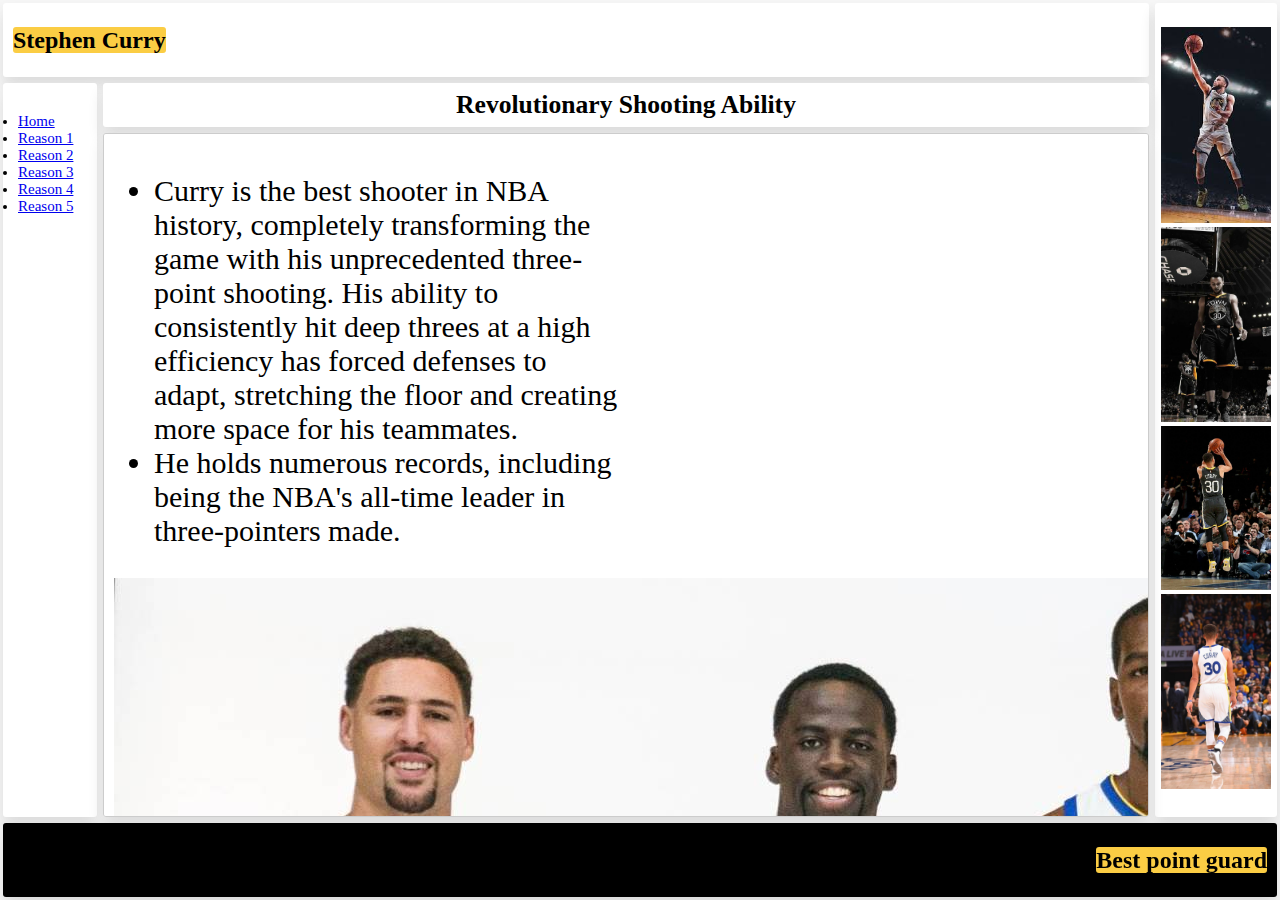
==== page1.html @ f6916475 "start" ====
<!DOCTYPE html>
<html lang="en">
<head>
    <meta charset="UTF-8">
    <title>Title</title>
    <link rel="stylesheet" href="index.css">
    <link rel="icon" href="images/favicon.png" type="image/png">
</head>
<body id="grid">
    <header id="header" class="area">
        <h2>Stephen Curry</h2>
    </header>
    <div id="ads" class="area">
        <img src="images/Stephen%20Curry%201.jpg" alt="Stephen Curry" class="image">
        <img src="images/Stephen%20Curry%202.jpg" alt="Stephen Curry" class="image">
        <img src="images/Stephen%20Curry%203.jpg" alt="Stephen Curry" class="image">
        <img src="images/Stephen%20Curry%204.jpg" alt="Stephen Curry" class="image">
    </div>
    <nav id="nav" class="area">
        <ul class="navBar">
            <li><a href="index.html">Home</a></li>
            <li><a href="page1.html">Reason 1</a></li>
            <li><a href="page2.html">Reason 2</a></li>
            <li><a href="page3.html">Reason 3</a></li>
            <li><a href="page4.html">Reason 4</a></li>
            <li><a href="page5.html">Reason 5</a></li>
        </ul>
    </nav>
    <header id="smallHeader" class="area">
        Revolutionary Shooting Ability
    </header>
    <article id="article" class="area scrollable">
        <div id="articleTextPart">
            <ul>
                <li>Curry is the best shooter in NBA history, completely transforming the game with his unprecedented three-point shooting. His ability to consistently hit deep threes at a high efficiency has forced defenses to adapt, stretching the floor and creating more space for his teammates.</li>
                <li>He holds numerous records, including being the NBA's all-time leader in three-pointers made.</li>
            </ul>
        </div>
        <div id="articleImagePart">
            <img id="articleImage" src="images/warriors.jpg" alt="Golden state warriors" usemap="#warriors">

            <map name="warriors">
                <area shape="rect" coords="34,44,270,350" alt="Computer" href="computer.htm">
                <area shape="rect" coords="290,172,333,250" alt="Phone" href="phone.htm">
                <area shape="circle" coords="337,300,44" alt="Cup of coffee" href="coffee.htm">
            </map>
        </div>
    </article>
    <footer id="footer" class="area">
        <h2>Best point guard</h2>
    </footer>
</body>
</html>
---- index.css ----
body {
    display: grid;
    grid-template-areas:
        "header header ads"
        "nav smallHeader ads"
        "nav article ads"
        "footer footer footer";
    grid-template-columns: 100px 1fr minmax(100px, 10%);
    grid-template-rows: 80px 50px minmax(150px, 5fr) 80px;
    background-color: #f6f6f6;
    height: 100vh;
    margin: 0;
}

h2 {
    background-color: #fbcd44;
    border-radius: 3px;
    display: inline;
}

.navBar {
    padding: 15px;
    font-size: 15px;
}

.area {
    background-color: #ffffff;
    border-radius: 3px;
    margin: 3px;
    box-shadow: 0 10px 15px rgba(220,220,220,255);
}

.scrollable {
    border: 1px solid #ccc;
    padding: 10px;
    overflow: auto;
}

.image {
    width: 90%;
    height: auto;
    display: inline-block;
}

#header {
    grid-area: header;
    align-content: center;
    text-align: left;
    padding: 10px;
}

#ads {
    grid-area: ads;
    align-content: center;
    text-align: center;
    overflow: clip;
}

#nav {
    grid-area: nav;
    text-align: left;
}

#smallHeader {
    grid-area: smallHeader;
    align-content: center;
    text-align: center;
    font-size: 2vw;
    font-weight: bold;
}

#article {
    grid-area: article;
    font-size: 30px;
    align-content: unset;
}

#footer {
    grid-area: footer;
    align-content: center;
    text-align: right;
    background-color: #000000;
    padding: 10px;
}

#articleTextPart {
    width: 50%;
}

#articleImagePart {
    width: 50%;
}

#articleDescriptionPart {

}
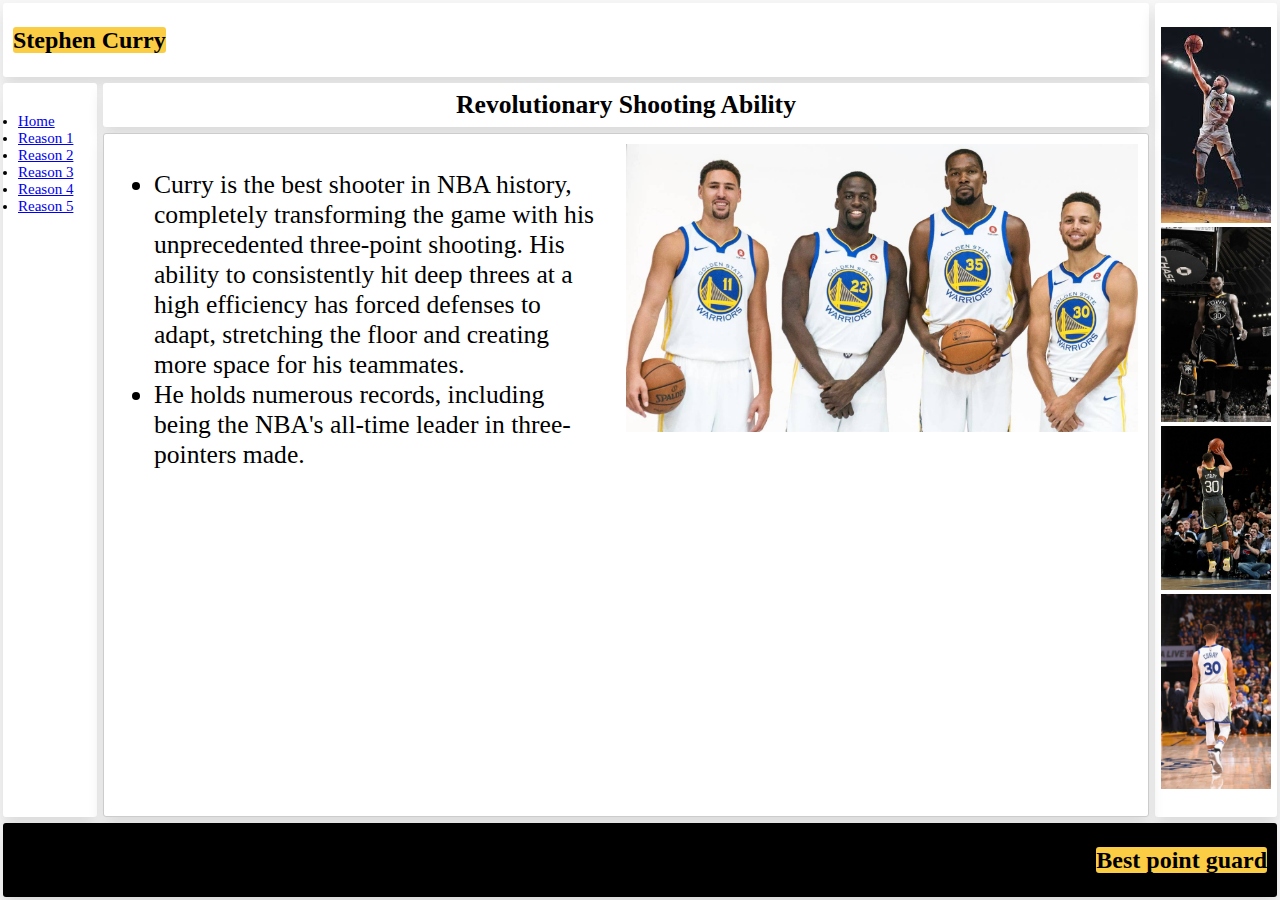
==== commit 01ad4dad: "initializing commit" ====
--- a/page1.html
+++ b/page1.html
@@ -30,19 +30,20 @@
         Revolutionary Shooting Ability
     </header>
     <article id="article" class="area scrollable">
-        <div id="articleTextPart">
+        <div id="articleText">
             <ul>
                 <li>Curry is the best shooter in NBA history, completely transforming the game with his unprecedented three-point shooting. His ability to consistently hit deep threes at a high efficiency has forced defenses to adapt, stretching the floor and creating more space for his teammates.</li>
                 <li>He holds numerous records, including being the NBA's all-time leader in three-pointers made.</li>
             </ul>
         </div>
-        <div id="articleImagePart">
-            <img id="articleImage" src="images/warriors.jpg" alt="Golden state warriors" usemap="#warriors">
+        <div id="articleImage">
+            <img src="images/warriors.jpg" alt="Golden state warriors" usemap="#warriors">
 
             <map name="warriors">
-                <area shape="rect" coords="34,44,270,350" alt="Computer" href="computer.htm">
-                <area shape="rect" coords="290,172,333,250" alt="Phone" href="phone.htm">
-                <area shape="circle" coords="337,300,44" alt="Cup of coffee" href="coffee.htm">
+                <area shape="rect" coords="0,0,190,350" alt="Klay Tompson" href="https://en.wikipedia.org/wiki/Klay_Thompson">
+                <area shape="rect" coords="190,0,380,350" alt="Draymond Green" href="https://en.wikipedia.org/wiki/Draymond_Green">
+                <area shape="rect" coords="380,0,570,350" alt="Kevin Durant" href="https://en.wikipedia.org/wiki/Kevin_Durant">
+                <area shape="rect" coords="570,0,760,350" alt="Stephen Curry" href="https://en.wikipedia.org/wiki/Stephen_Curry">
             </map>
         </div>
     </article>
--- a/index.css
+++ b/index.css
@@ -73,6 +73,7 @@
     grid-area: article;
     font-size: 30px;
     align-content: unset;
+    display: flex;
 }
 
 #footer {
@@ -83,14 +84,21 @@
     padding: 10px;
 }
 
-#articleTextPart {
+#articleText {
     width: 50%;
 }
 
-#articleImagePart {
+#articleText ul {
+    padding-right: 20px;
+    font-size: 2vw;
+}
+
+#articleImage {
     width: 50%;
 }
 
-#articleDescriptionPart {
-
+#articleImage img {
+    max-width: 100%;
+    height: auto;
+    display: block;
 }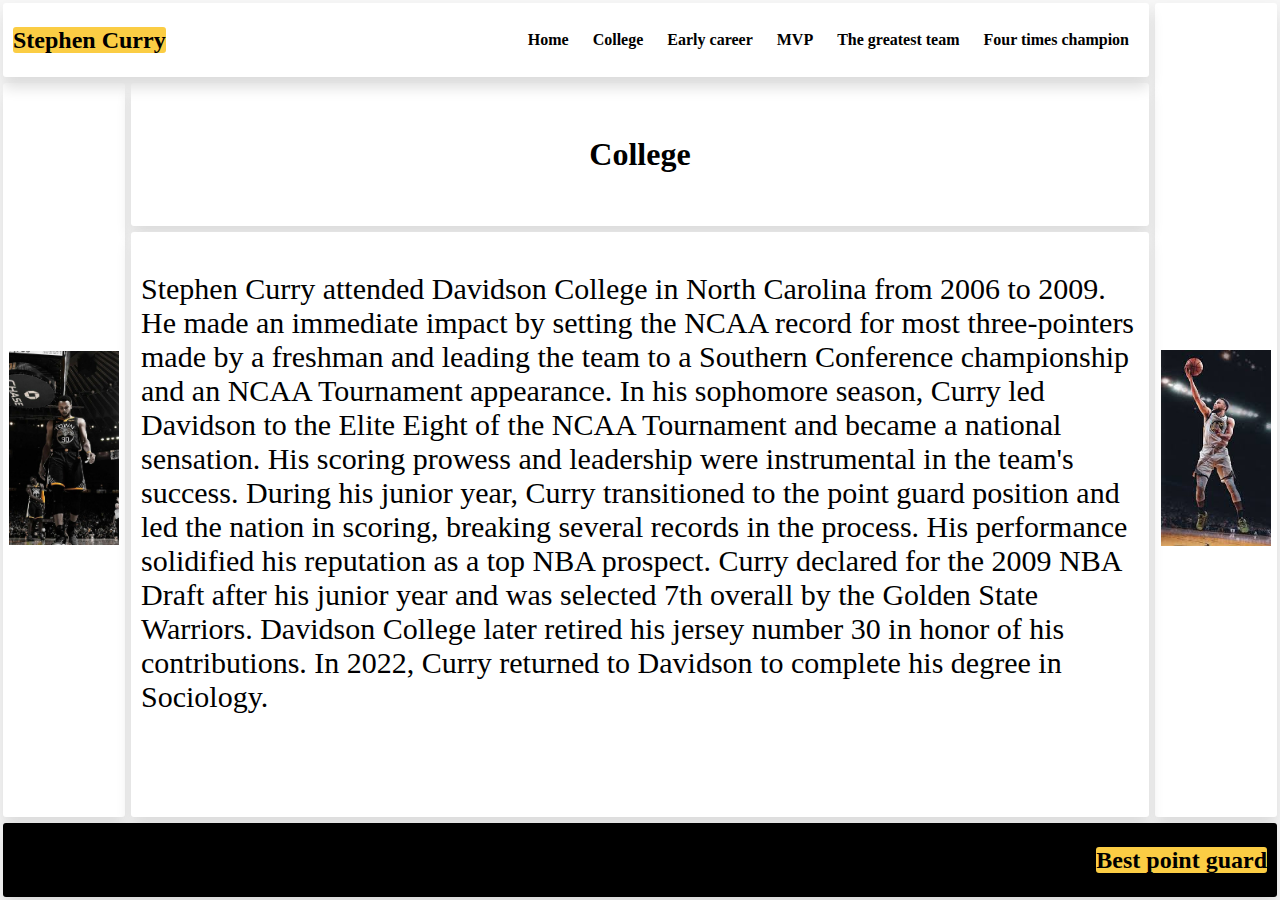
==== commit 071bfa81: "Style changed" ====
--- a/page1.html
+++ b/page1.html
@@ -2,53 +2,40 @@
 <html lang="en">
 <head>
     <meta charset="UTF-8">
-    <title>Title</title>
+    <title>Stephen Curry</title>
     <link rel="stylesheet" href="index.css">
     <link rel="icon" href="images/favicon.png" type="image/png">
 </head>
 <body id="grid">
-    <header id="header" class="area">
-        <h2>Stephen Curry</h2>
+    <header id="header" class="block">
+        <div class="yellowMassageDiv">
+            <h2 class="yellowMassage">Stephen Curry</h2>
+        </div>
+        <div class="navBar">
+            <a href="index.html">Home</a>
+            <a href="page1.html">College</a>
+            <a href="page2.html">Early career</a>
+            <a href="page3.html">MVP</a>
+            <a href="page4.html">The greatest team</a>
+            <a href="page5.html">Four times champion</a>
+        </div>
     </header>
-    <div id="ads" class="area">
+    <div id="ads1" class="block ads">
         <img src="images/Stephen%20Curry%201.jpg" alt="Stephen Curry" class="image">
+    </div>
+    <div id="ads2" class="block ads">
         <img src="images/Stephen%20Curry%202.jpg" alt="Stephen Curry" class="image">
-        <img src="images/Stephen%20Curry%203.jpg" alt="Stephen Curry" class="image">
-        <img src="images/Stephen%20Curry%204.jpg" alt="Stephen Curry" class="image">
     </div>
-    <nav id="nav" class="area">
-        <ul class="navBar">
-            <li><a href="index.html">Home</a></li>
-            <li><a href="page1.html">Reason 1</a></li>
-            <li><a href="page2.html">Reason 2</a></li>
-            <li><a href="page3.html">Reason 3</a></li>
-            <li><a href="page4.html">Reason 4</a></li>
-            <li><a href="page5.html">Reason 5</a></li>
-        </ul>
-    </nav>
-    <header id="smallHeader" class="area">
-        Revolutionary Shooting Ability
+    <header id="smallHeader" class="block">
+        <h1>College</h1>
     </header>
-    <article id="article" class="area scrollable">
-        <div id="articleText">
-            <ul>
-                <li>Curry is the best shooter in NBA history, completely transforming the game with his unprecedented three-point shooting. His ability to consistently hit deep threes at a high efficiency has forced defenses to adapt, stretching the floor and creating more space for his teammates.</li>
-                <li>He holds numerous records, including being the NBA's all-time leader in three-pointers made.</li>
-            </ul>
+    <article id="article" class="block">
+        <p>Stephen Curry attended Davidson College in North Carolina from 2006 to 2009. He made an immediate impact by setting the NCAA record for most three-pointers made by a freshman and leading the team to a Southern Conference championship and an NCAA Tournament appearance. In his sophomore season, Curry led Davidson to the Elite Eight of the NCAA Tournament and became a national sensation. His scoring prowess and leadership were instrumental in the team's success. During his junior year, Curry transitioned to the point guard position and led the nation in scoring, breaking several records in the process. His performance solidified his reputation as a top NBA prospect. Curry declared for the 2009 NBA Draft after his junior year and was selected 7th overall by the Golden State Warriors. Davidson College later retired his jersey number 30 in honor of his contributions. In 2022, Curry returned to Davidson to complete his degree in Sociology.</p>
+    </article>
+    <footer id="footer" class="block">
+        <div class="yellowMassageDiv right">
+            <h2 class="yellowMassage">Best point guard</h2>
         </div>
-        <div id="articleImage">
-            <img src="images/warriors.jpg" alt="Golden state warriors" usemap="#warriors">
-
-            <map name="warriors">
-                <area shape="rect" coords="0,0,190,350" alt="Klay Tompson" href="https://en.wikipedia.org/wiki/Klay_Thompson">
-                <area shape="rect" coords="190,0,380,350" alt="Draymond Green" href="https://en.wikipedia.org/wiki/Draymond_Green">
-                <area shape="rect" coords="380,0,570,350" alt="Kevin Durant" href="https://en.wikipedia.org/wiki/Kevin_Durant">
-                <area shape="rect" coords="570,0,760,350" alt="Stephen Curry" href="https://en.wikipedia.org/wiki/Stephen_Curry">
-            </map>
-        </div>
-    </article>
-    <footer id="footer" class="area">
-        <h2>Best point guard</h2>
     </footer>
 </body>
 </html>--- a/index.css
+++ b/index.css
@@ -1,39 +1,82 @@
 body {
     display: grid;
     grid-template-areas:
-        "header header ads"
-        "nav smallHeader ads"
-        "nav article ads"
+        "header header ads1"
+        "ads2 smallHeader ads1"
+        "ads2 article ads1"
         "footer footer footer";
-    grid-template-columns: 100px 1fr minmax(100px, 10%);
-    grid-template-rows: 80px 50px minmax(150px, 5fr) 80px;
+    grid-template-columns: minmax(100px, 10%) 1fr minmax(100px, 10%);
+    grid-template-rows: 80px minmax(50px, auto) auto 80px;
     background-color: #f6f6f6;
-    height: 100vh;
+    height: auto;
+    min-height: 100vh;
     margin: 0;
 }
 
-h2 {
-    background-color: #fbcd44;
-    border-radius: 3px;
-    display: inline;
-}
-
-.navBar {
-    padding: 15px;
-    font-size: 15px;
-}
-
-.area {
+.block {
     background-color: #ffffff;
     border-radius: 3px;
     margin: 3px;
     box-shadow: 0 10px 15px rgba(220,220,220,255);
 }
 
-.scrollable {
-    border: 1px solid #ccc;
+#header {
+    grid-area: header;
+    display: flex;
+    justify-content: space-between;
+    align-items: center;
+    font-size: 16px;
     padding: 10px;
-    overflow: auto;
+    position: sticky;
+    top: 0;
+    overflow: clip;
+}
+
+.yellowMassageDiv {
+    max-width: 200px;
+    max-height: 27px;
+    overflow: hidden;
+}
+
+.yellowMassage {
+    background-color: #fbcd44;
+    border-radius: 3px;
+    display: inline;
+}
+
+.right {
+    float: right;
+}
+
+.navBar {
+    max-height: 50px;
+}
+
+a {
+    text-decoration: none;
+    color: black;
+    font-weight: bold;
+    padding: 5px 10px;
+    border-radius: 5px;
+    transition: background-color 0.3s ease, color 0.3s ease;
+}
+
+a:hover{
+    background-color: #fbcd44;
+}
+
+.ads {
+    align-content: center;
+    text-align: center;
+}
+
+#ads1 {
+    grid-area: ads1;
+    padding-top: 80px;
+}
+
+#ads2 {
+    grid-area: ads2;
 }
 
 .image {
@@ -42,63 +85,38 @@
     display: inline-block;
 }
 
-#header {
-    grid-area: header;
-    align-content: center;
-    text-align: left;
-    padding: 10px;
+#ads1 {
+    grid-area: ads1;
+    padding-top: 80px;
 }
 
-#ads {
-    grid-area: ads;
-    align-content: center;
-    text-align: center;
-    overflow: clip;
-}
-
-#nav {
-    grid-area: nav;
-    text-align: left;
+#ads2 {
+    grid-area: ads2;
 }
 
 #smallHeader {
     grid-area: smallHeader;
     align-content: center;
     text-align: center;
-    font-size: 2vw;
-    font-weight: bold;
 }
 
 #article {
     grid-area: article;
     font-size: 30px;
-    align-content: unset;
-    display: flex;
+    padding: 10px;
 }
 
 #footer {
     grid-area: footer;
+    background-color: #000000;
+    padding-right: 10px;
     align-content: center;
     text-align: right;
-    background-color: #000000;
-    padding: 10px;
+    overflow: hidden;
 }
 
-#articleText {
-    width: 50%;
-}
-
-#articleText ul {
-    padding-right: 20px;
-    font-size: 2vw;
-}
-
-#articleImage {
-    width: 50%;
-}
-
-#articleImage img {
-    max-width: 100%;
+.imgMap {
+    max-width: 200px;
     height: auto;
-    display: block;
+    padding-right: 0;
 }